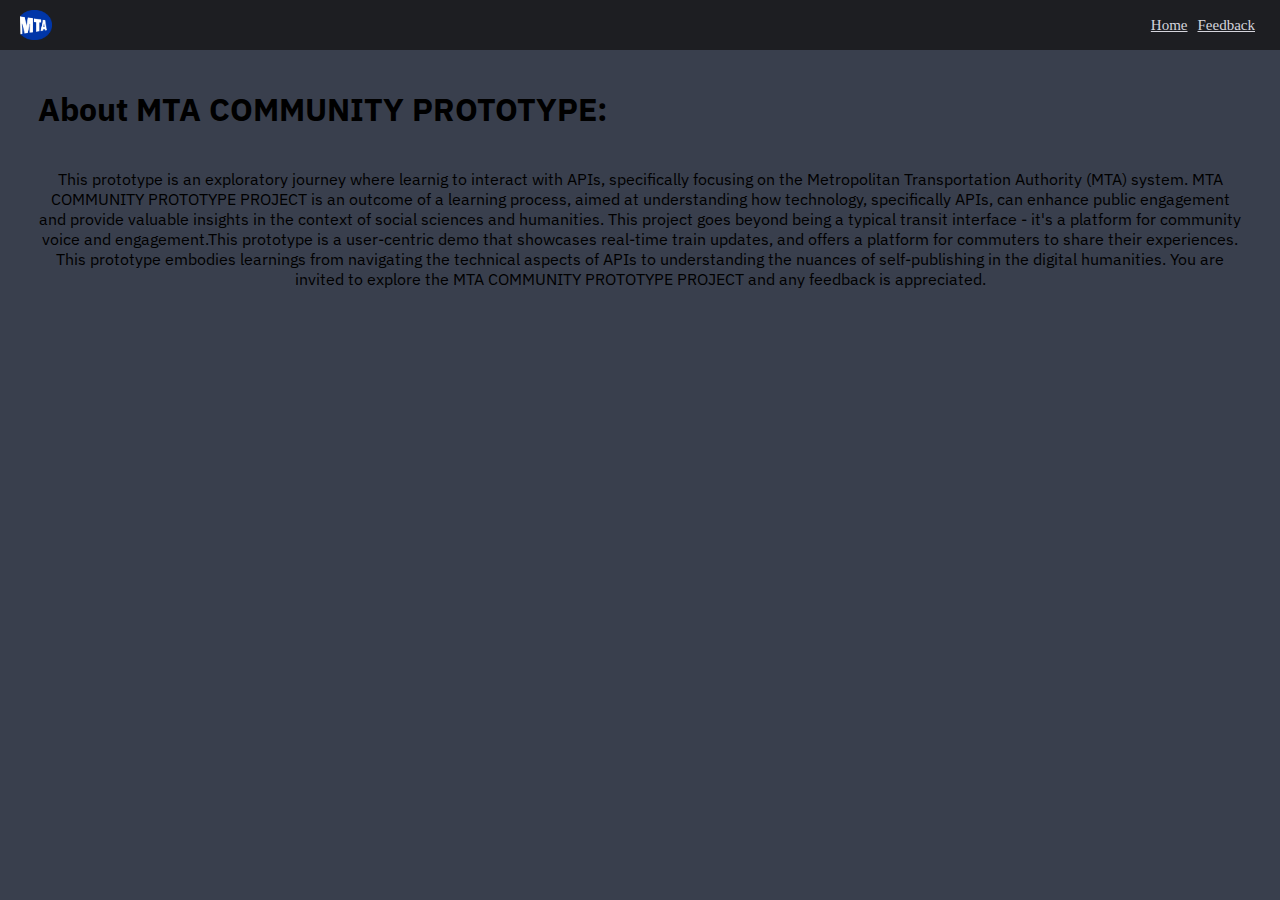
==== About.html @ a3af937c "Add files via upload" ====
<html lang="en">
<head>
    <meta charset="UTF-8">
    <meta http-equiv="X-UA-Compatible" content="IE=edge">
    <meta name="viewport" content="width=device-width, initial-scale=1.0">
    <title>MTA Community Project</title>
    <link rel="stylesheet" type="text/css" href="styles.css">
    <link rel="preconnect" href="https://fonts.googleapis.com">
    <link rel="preconnect" href="https://fonts.gstatic.com" crossorigin>
    <link href="https://fonts.googleapis.com/css2?family=IBM+Plex+Sans&display=swap" rel="stylesheet">
</head>

<body>
    <!--This is the navbar-->
    <nav>
        <h2><img src="imgs/MTA_NYC_logo.svg.png" class="Logo" alt="MTA Logo" width="32" height="30"></h2>
        <ul>
            <li><a href="index.html">Home</a></li>
            <li><a href="feedback.html">Feedback</a></li>
        </ul>
    </nav>
         <h1>About MTA COMMUNITY PROTOTYPE:</h1>
         <p id="about"> This prototype is an exploratory journey where learnig to interact with APIs,
      specifically focusing on the Metropolitan Transportation Authority (MTA)
      system. MTA COMMUNITY PROTOTYPE PROJECT is an outcome of a learning process, aimed
      at understanding how technology, specifically APIs, can enhance public
      engagement and provide valuable insights in the context of social sciences
      and humanities. This project goes beyond being a typical transit interface
      - it's a platform for community voice and engagement.This prototype is a
      user-centric demo that showcases real-time train updates, and offers a
      platform for commuters to share their experiences. This prototype embodies
        learnings from navigating the technical aspects of APIs to
      understanding the nuances of self-publishing in the digital humanities. You are invited
       to explore the MTA COMMUNITY PROTOTYPE PROJECT and any feedback is appreciated.</p>
</body>

</html>
---- styles.css ----
body {
    background-color: #393f4d;
}


*{ 
    margin: 0px;   
    padding: 0px;
    box-sizing: border-box;
}
nav{ 
    width:100%;
    background-color: #1d1e22 ;
    display: flex;
    justify-content: space-between;
    align-items: center;
    padding: 10px 20px;
}
nav ul{ 
    display: flex;
    justify-content: center;
    align-items: center;
}
nav ul li{ 
    list-style: none;
    padding: 0px 5px;
}
nav ul li a{ 
    color: #d4d4dc ;
    font-size: 15px;

}

h1{ 
    font-family: 'IBM Plex Sans', sans-serif;
    padding-top: 3%;
    padding-left: 3%;
}

#about { 
    font-family: 'IBM Plex Sans', sans-serif;
    text-align: center;
    padding-top: 3%;
    padding-left: 3%;
    padding-right: 3%;
    color: black;
}

#header {
  font-family: 'Open Sans', sans-serif;
  font-size: 40px;
  text-align: center;
  padding-bottom: 3%;
  color: #d4d4dc;
}

#search_input {
  font-family: 'Open Sans', sans-serif;
  text-align: center;
  color: #d4d4dc;
}

.navbar {
    background-color: #0000ff;
    padding: 15px;
    color: white;
    margin-bottom: 20px;
  }

  .button {
    background-color: #0000ff;
    color: white;
    border: none;
    padding: 10px 20px;
    cursor: pointer;
  }

  .button:hover {
    background-color: #000099;
  }

  #result {
    background-color: #393f4d;
    padding: 20px;
    border-radius: 5px;
    margin-top: 20px;
    color: #d4d4dc;
  }

  pre {
    white-space: pre-wrap;
    word-wrap: break-word;
  }

  .feedback-form,
  .search-form {
    margin-bottom: 20px;
  }

  #subway-info {
   background-color: lightblue ;
    padding: 20px;
    border: 1px solid #ddd;  
    font-family: 'Open Sans', sans-serif;

}
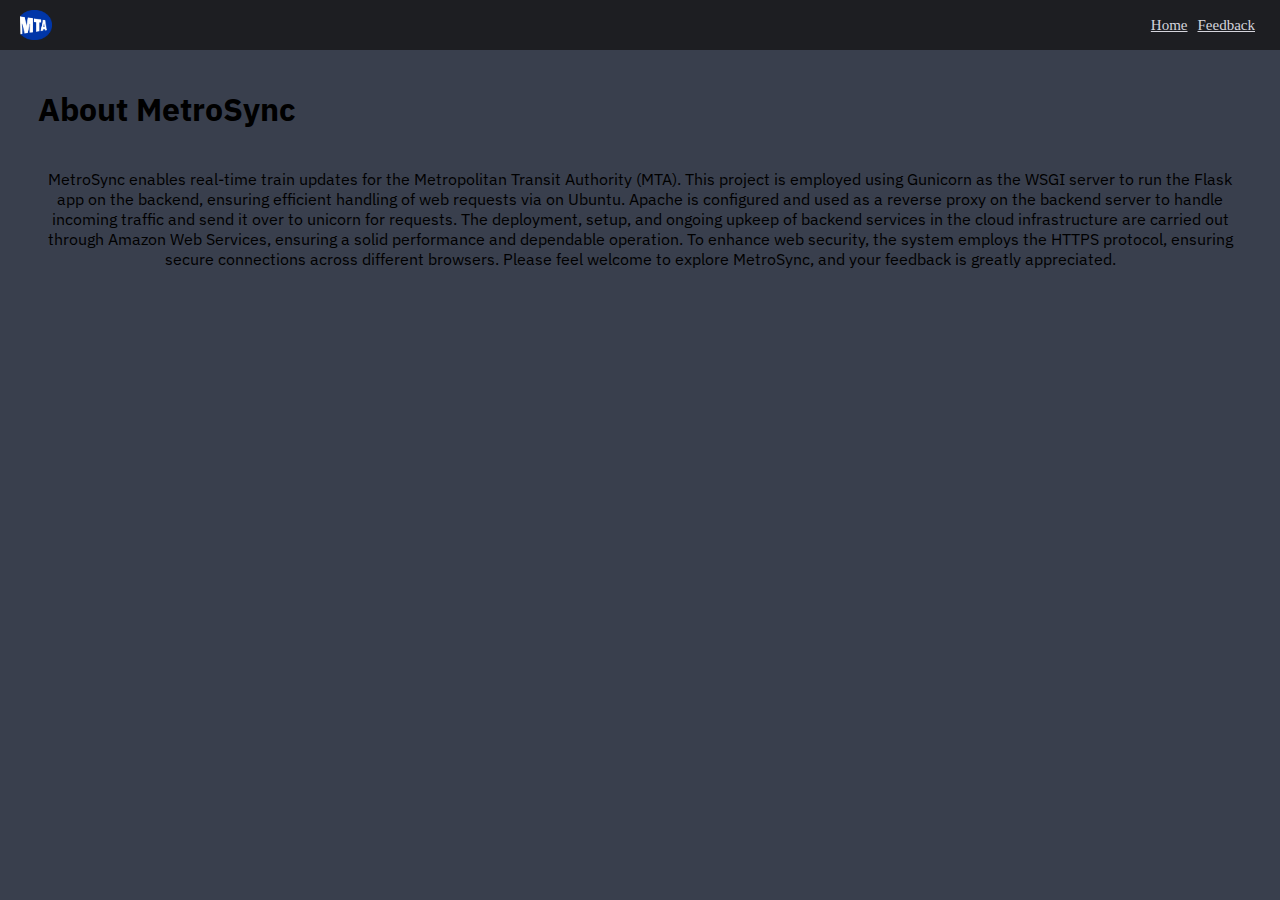
==== commit 4209f50a: "Add files via upload" ====
--- a/About.html
+++ b/About.html
@@ -19,19 +19,20 @@
             <li><a href="feedback.html">Feedback</a></li>
         </ul>
     </nav>
-         <h1>About MTA COMMUNITY PROTOTYPE:</h1>
-         <p id="about"> This prototype is an exploratory journey where learnig to interact with APIs,
-      specifically focusing on the Metropolitan Transportation Authority (MTA)
-      system. MTA COMMUNITY PROTOTYPE PROJECT is an outcome of a learning process, aimed
-      at understanding how technology, specifically APIs, can enhance public
-      engagement and provide valuable insights in the context of social sciences
-      and humanities. This project goes beyond being a typical transit interface
-      - it's a platform for community voice and engagement.This prototype is a
-      user-centric demo that showcases real-time train updates, and offers a
-      platform for commuters to share their experiences. This prototype embodies
-        learnings from navigating the technical aspects of APIs to
-      understanding the nuances of self-publishing in the digital humanities. You are invited
-       to explore the MTA COMMUNITY PROTOTYPE PROJECT and any feedback is appreciated.</p>
+
+       <h1> About MetroSync</h1>
+       <p id="about"> 
+
+        MetroSync enables real-time train updates for the Metropolitan Transit Authority (MTA). 
+        This project is employed using Gunicorn as the WSGI server to run the Flask app on the backend, ensuring efficient handling of web requests via on Ubuntu. 
+        Apache is configured and used as a reverse proxy on the backend server to handle incoming traffic and send it over to unicorn for requests. 
+        The deployment, setup, and ongoing upkeep of backend services in the cloud infrastructure are carried out through Amazon Web Services, 
+        ensuring a solid performance and dependable operation. To enhance web security, the system employs the HTTPS protocol, ensuring secure connections across 
+        different browsers. Please feel welcome to explore MetroSync, and your feedback is greatly appreciated.
+        </p>
+        
 </body>
 
-</html>+
+</html>
+
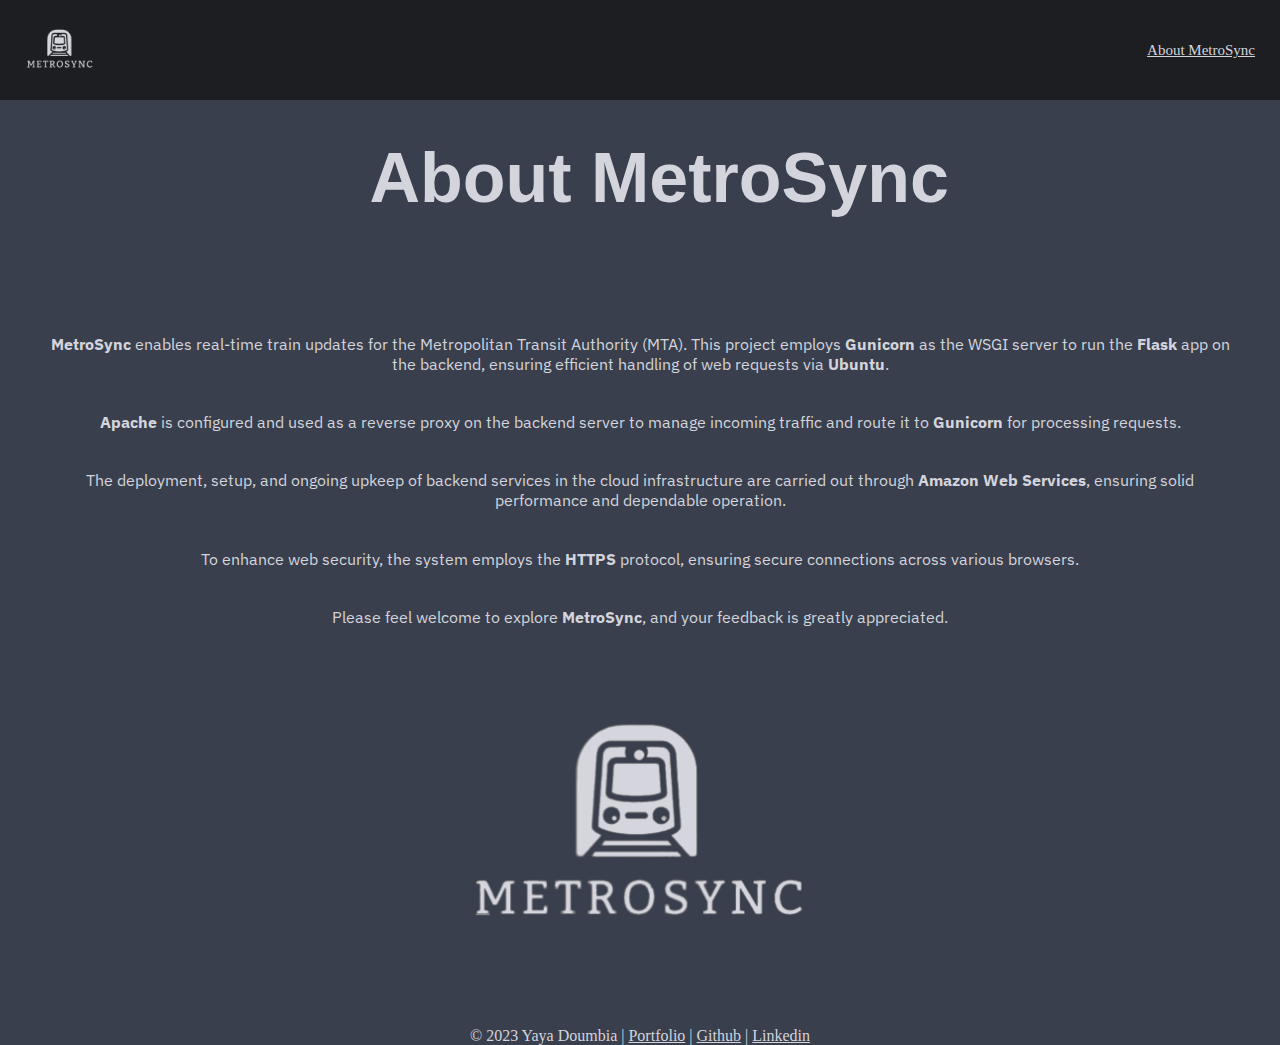
==== commit 1a9a2040: "Add files via upload" ====
--- a/About.html
+++ b/About.html
@@ -13,24 +13,35 @@
 <body>
     <!--This is the navbar-->
     <nav>
-        <h2><img src="imgs/MTA_NYC_logo.svg.png" class="Logo" alt="MTA Logo" width="32" height="30"></h2>
+        <div id="bar">
+         <a href="index.html">
+         <img src="MetroSync_Logo.png" class="Logo" alt="MTA Logo" width="80" height="80">
+         </a>
+        </div>
         <ul>
-            <li><a href="index.html">Home</a></li>
-            <li><a href="feedback.html">Feedback</a></li>
+         <li><a href="About.html">About MetroSync</a></li>
         </ul>
-    </nav>
+       </nav>
+   
 
-       <h1> About MetroSync</h1>
+       <h1 id="header"> About MetroSync</h1>
        <p id="about"> 
 
-        MetroSync enables real-time train updates for the Metropolitan Transit Authority (MTA). 
-        This project is employed using Gunicorn as the WSGI server to run the Flask app on the backend, ensuring efficient handling of web requests via on Ubuntu. 
-        Apache is configured and used as a reverse proxy on the backend server to handle incoming traffic and send it over to unicorn for requests. 
-        The deployment, setup, and ongoing upkeep of backend services in the cloud infrastructure are carried out through Amazon Web Services, 
-        ensuring a solid performance and dependable operation. To enhance web security, the system employs the HTTPS protocol, ensuring secure connections across 
-        different browsers. Please feel welcome to explore MetroSync, and your feedback is greatly appreciated.
-        </p>
+        <p id="about"><strong>MetroSync</strong> enables real-time train updates for the Metropolitan Transit Authority (MTA). This project employs <strong>Gunicorn</strong> as the WSGI server to run the <strong>Flask</strong> app on the backend, ensuring efficient handling of web requests via <strong>Ubuntu</strong>.</p>
+
+        <p id="about"><strong>Apache</strong> is configured and used as a reverse proxy on the backend server to manage incoming traffic and route it to <strong>Gunicorn</strong> for processing requests.</p>
+    
+        <p id="about">The deployment, setup, and ongoing upkeep of backend services in the cloud infrastructure are carried out through <strong>Amazon Web Services</strong>, ensuring solid performance and dependable operation. </p>
+    
+        <p id="about">To enhance web security, the system employs the <strong>HTTPS</strong> protocol, ensuring secure connections across various browsers.</p>
+    
+        <p id="about">Please feel welcome to explore <strong>MetroSync</strong>, and your feedback is greatly appreciated.</p>
+
         
+        <img src="MetroSync_Logo.png" alt="MetroSync Logo" width="400" height="400" id="centeredImage">
+        
+        <div class="footer">© 2023 Yaya Doumbia | <a href="https://yayad0.github.io/" class="link">Portfolio</a> | <a href="https://github.com/YayaD0" class="link">Github</a> | <a href="https://www.linkedin.com/in/yayad0/" class="link">Linkedin</a> </div>
+
 </body>
 
 
--- a/styles.css
+++ b/styles.css
@@ -43,17 +43,25 @@
     padding-top: 3%;
     padding-left: 3%;
     padding-right: 3%;
-    color: black;
+    color: #d4d4dc;
 }
 
 #header {
+  font-family: 'Open Sans', sans-serif;
+  font-size: 70px;
+  text-align: center;
+  padding-bottom: 3%;
+  color: #d4d4dc;
+}
+
+
+#header2 {
   font-family: 'Open Sans', sans-serif;
   font-size: 40px;
   text-align: center;
   padding-bottom: 3%;
   color: #d4d4dc;
 }
-
 #search_input {
   font-family: 'Open Sans', sans-serif;
   text-align: center;
@@ -103,4 +111,25 @@
     border: 1px solid #ddd;  
     font-family: 'Open Sans', sans-serif;
 
+}
+
+#centeredImage {
+  display: block;
+  margin: 0 auto;
+}
+
+.footer {
+  color: #d4d4dc;
+  text-align: center;
+
+}
+
+.link {
+  color: #d4d4dc;
+
+}
+
+.link:visited {
+  color: #d4d4dc;
+
 }